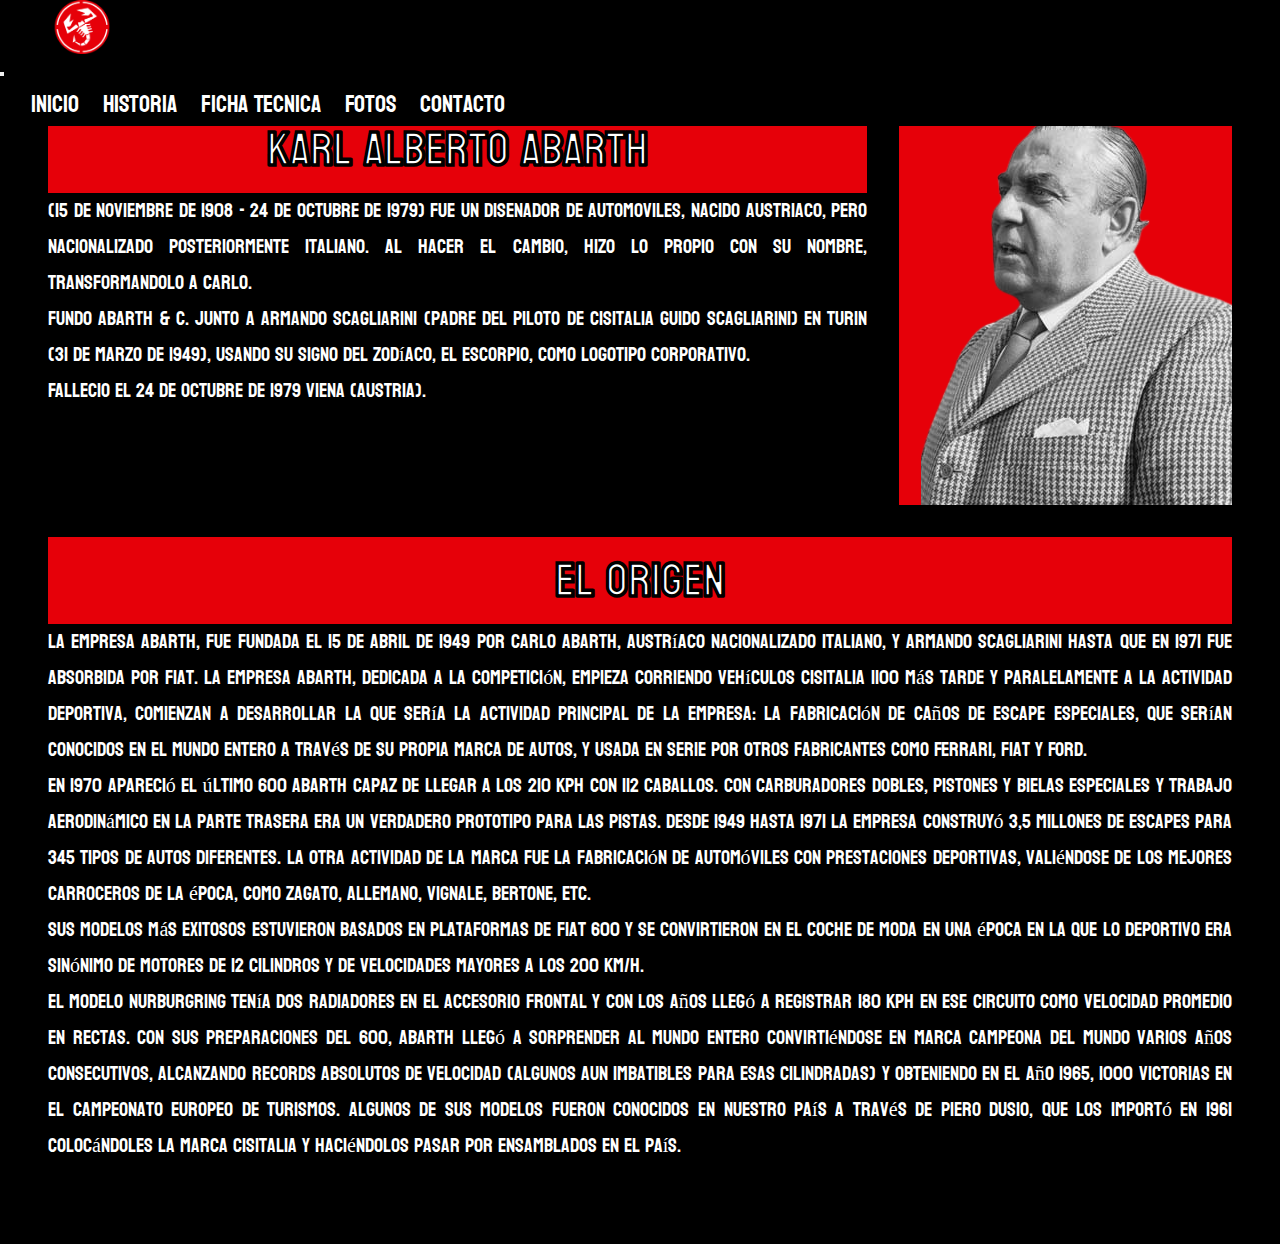
==== 2historia.html @ 368a8aec "segunda entrega proyecto final" ====
<!DOCTYPE html>
<html lang="en">
  <head>
    <meta charset="UTF-8" />
    <meta http-equiv="X-UA-Compatible" content="IE=edge" />
    <meta name="viewport" content="width=device-width, initial-scale=1.0" />
    <link href="https://cdn.jsdelivr.net/npm/bootstrap@5.2.0-beta1/dist/css/bootstrap.min.css" rel="stylesheet" integrity="sha384-0evHe/X+R7YkIZDRvuzKMRqM+OrBnVFBL6DOitfPri4tjfHxaWutUpFmBp4vmVor" crossorigin="anonymous">
  </head>
    <link rel="stylesheet" href="6estilo.css" />
    <title>FIAT 600</title>
    <link rel="preconnect" href="https://fonts.googleapis.com" />
    <link rel="preconnect" href="https://fonts.gstatic.com" crossorigin />
    <link
      href="https://fonts.googleapis.com/css2?family=Koulen&display=swap"
      rel="stylesheet"
    />
    <link
      rel="icon"
      type="image/png"
      sizes="16x16"
      href="images/favicon (1).ico"
    />
    <link
      rel="stylesheet"
      href="https://cdnjs.cloudflare.com/ajax/libs/animate.css/4.1.1/animate.min.css"
    />
  </head>

  <body class="bodyHistoria">
    <header class="container-fluid">
      <nav class="navbar navbar-expand-sm container-fluid bg-black">
        <div class="container-fluid">
          <a class="navbar-brand logoPrincipal" href="#"
          ><img
            src="images/logoAbarth.png"
            width="100px"
            alt="logoFiat"
            class="logoFiat"
        /></a>
          <button class="navbar-toggler bg-white mx-5" type="button" data-bs-toggle="collapse" data-bs-target="#navbarNav" aria-controls="navbarNav" aria-expanded="false" aria-label="Toggle navigation">
            <span class="navbar-toggler-icon bg-white"></span>
          </button>
          <div class="collapse navbar-collapse" id="navbarNav">
            <ul class="navbar-nav links container-fluid ">
              <li class="nav-item"><a href="index.html">Inicio</a></li>
              <li class="nav-item"><a href="2historia.html">Historia</a></li>
              <li class="nav-item"><a href="3fichaTecnica.html">Ficha Tecnica</a></li>
              <li class="nav-item"><a href="4fotos.html">Fotos</a></li>
              <li class="nav-item"><a href="5contacto.html">Contacto</a></li>
            </ul>
          </div>
        </div>
      </nav>
    </header>

    <section class="historia">
      <div class="bioHistoria">
        <h1>Karl Alberto Abarth</h1>
        (15 de noviembre de 1908 - 24 de octubre de 1979) fue un disenador de
        automoviles, nacido austriaco, pero nacionalizado posteriormente
        italiano. Al hacer el cambio, hizo lo propio con su nombre,
        transformandolo a Carlo.
        <br />
        Fundo Abarth & C. junto a Armando Scagliarini (Padre del piloto de
        Cisitalia Guido Scagliarini) en Turin (31 de marzo de 1949), usando su
        signo del zodíaco, el Escorpio, como logotipo corporativo.
        <br />
        Fallecio el 24 de octubre de 1979 Viena (Austria).
      </div>

      <div class="imgHistoria">
        <img src="images/Carlo_Abarth-removebg-preview.png" alt="" />
      </div>

      <div class="textoHistoria">
        <h1>EL ORIGEN</h1>
        La empresa Abarth, fue fundada el 15 de abril de 1949 por Carlo Abarth,
        austríaco nacionalizado italiano, y Armando Scagliarini hasta que en
        1971 fue absorbida por Fiat. La empresa Abarth, dedicada a la
        competición, empieza corriendo vehículos Cisitalia 1100 más tarde y
        paralelamente a la actividad deportiva, comienzan a desarrollar la que
        sería la actividad principal de la empresa: la fabricación de caños de
        escape especiales, que serían conocidos en el mundo entero a través de
        su propia marca de autos, y usada en serie por otros fabricantes como
        Ferrari, Fiat y Ford.
        <br />
        En 1970 apareció el último 600 Abarth capaz de llegar a los 210 Kph con
        112 caballos. Con carburadores dobles, pistones y bielas especiales y
        trabajo aerodinámico en la parte trasera era un verdadero prototipo para
        las pistas. Desde 1949 hasta 1971 la empresa construyó 3,5 millones de
        escapes para 345 tipos de autos diferentes. La otra actividad de la
        marca fue la fabricación de automóviles con prestaciones deportivas,
        valiéndose de los mejores carroceros de la época, como Zagato, Allemano,
        Vignale, Bertone, etc.
        <br />
        Sus modelos más exitosos estuvieron basados en plataformas de Fiat 600 y
        se convirtieron en el coche de moda en una época en la que lo deportivo
        era sinónimo de motores de 12 cilindros y de velocidades mayores a los
        200 km/h.
        <br />
        El modelo Nurburgring tenía dos radiadores en el accesorio frontal y con
        los años llegó a registrar 180 Kph en ese circuito como velocidad
        promedio en rectas. Con sus preparaciones del 600, Abarth llegó a
        sorprender al mundo entero convirtiéndose en marca campeona del mundo
        varios años consecutivos, alcanzando records absolutos de velocidad
        (algunos aun imbatibles para esas cilindradas) y obteniendo en el año
        1965, 1000 victorias en el campeonato europeo de turismos. Algunos de
        sus modelos fueron conocidos en nuestro país a través de Piero Dusio,
        que los importó en 1961 colocándoles la marca Cisitalia y haciéndolos
        pasar por ensamblados en el país.
      </div>
    </section>
    <script src="https://cdn.jsdelivr.net/npm/bootstrap@5.2.0-beta1/dist/js/bootstrap.bundle.min.js" integrity="sha384-pprn3073KE6tl6bjs2QrFaJGz5/SUsLqktiwsUTF55Jfv3qYSDhgCecCxMW52nD2" crossorigin="anonymous"></script>
  </body>
</html>
---- 6estilo.css ----
* {
  margin: 0;
  padding: 0;
  box-sizing: content-box;
}

/* ----------------------------HEADER------------------------------------------------- */

header {
  position: fixed;
  top: 0;
  width: 100%;
  display: flex;
  justify-content: space-between;
  align-items: center;
  padding: 0;
  background-color: black;
  z-index: 999;
}

.logoPrincipal {
  display: flex;
  align-content: center;
  margin-left: 2rem;
}

.links {
  display: flex;
  align-content: center;
  justify-content: space-between;
  margin-right: 1rem;
}

.links li {
  padding-right: 1.5rem;
  display: inline-block;
  text-align: center;
  font-size: 1.5rem;
}

.links li a {
  color: white;
  text-decoration: none;
}

.links li a:hover {
  color: #e60009;
  text-decoration: overline #e60009;
}

ul.navbar-nav.links.container-fluid {
  width: 35rem;
  display: flex;
  flex-direction: row;
  flex-wrap: nowrap;
  justify-content: center;
  align-content: center;
}

/* ----------------------------------------------------------------------------- */

body {
  font-family: "Koulen", cursive;
  color: white;
}

/* -----------------------------INDEX------------------------------------------------ */

.bodyPrincipal {
  background: #e60009;
  margin-top: 5vh;
  font-family: "Koulen", cursive;
}

.imagenPrincipal {
  text-align: center;
}

.imgAbarth {
  width: 80%;
  height: auto;
}

/* ----------------------------CONTACTO------------------------------------------------- */

.bodyContacto {
  background-image: url("images/carlo-abarth.jpg");
  background-size: cover;
  background-repeat: no-repeat;
  font-family: "Koulen", cursive;
}

.bodyFormulario {
  display: grid;
  grid-template-areas: "formulario formulario formulario";
  grid-template-columns: auto auto 30%;
  overflow-x: hidden;
}

.formulario {
  position: relative;
  height: 100vh;
  grid-area: 3/3;
  color: #ffffff;
  background-color: #e60009;
  border: none;
  text-align: center;
}

.formulario form {
  position: absolute;
  top: 50%;
  left: 50%;
  transform: translate(-50%, -50%);
}

.botones :hover {
  opacity: 0.5;
}

/* ----------------------------FICHA-TECNICA------------------------------------------------- */

.bodyfichaTecnica {
  font-family: "Koulen", cursive;
  background: #e60009;
  margin-bottom: 3rem;
}

.fichaTecnica {
  width: 90%;
  margin: 5% auto;
  display: grid;
  grid-template-areas:
    "tabla video1"
    "tabla video2"
    "tabla video3";
  grid-template-columns: 50% 50%;
  grid-template-rows: (3, auto);
  gap: 2.5%;
}

.tabla {
  grid-area: tabla;
  text-align: center;
  background-color: black;
  border: solid white;
  font-size: 1.25rem;
	
}

.video1 {
  grid-area: video1;
}

.video2 {
  grid-area: video2;
}

.video3 {
  grid-area: video3;
}

th{
  font-size: larger;
  text-align: center;
  
}

/* ---------------------------FOTOS-------------------------------------------------- */

.bodyFotos {
  background: rgb(0, 0, 0);
  font-family: "Koulen", cursive;
  margin-top: 5vh;
  overflow-x: hidden;
}

.fotos img {
  opacity: 0.25;
}

.fotos img:hover {
  opacity: 1;
  border: #e60009 solid 2.5px;
}

/* ------------------------------HISTORIA----------------------------------------------- */

.bodyHistoria {
  margin-top: 10vh;
  background: #000000;
  background-size: cover;
  font-family: "Koulen", cursive;
}

.historia {
  width: 95%;
  margin: 5% auto;
  display: grid;
  grid-template-areas:
    "bioHistoria imgHistoria"
    "textoHistoria textoHistoria ";
  grid-template-columns: 70% auto;
  grid-template-rows: (2, auto);
}

.textoHistoria {
  margin: 1rem;
  grid-area: textoHistoria;
  text-align: justify;
  font-size: 1.25rem;
  color: rgb(255, 255, 255);
}

.textoHistoria h1 {
  background: #e60009;
  text-align: center;
  -webkit-text-stroke: 2px #000000;
  font-size: 3rem;
}

.imgHistoria {
  background: #e60009;
  display: flex;
  align-content: center;
  justify-content: right;
  margin: 1rem;
  grid-area: imgHistoria;
}

.bioHistoria {
  grid-area: bioHistoria;
  margin: 1rem;
  text-align: justify;
  font-size: 1.25rem;
  color: rgb(255, 255, 255);
}

.bioHistoria h1 {
  text-align: center;
  background: #e60009;
  -webkit-text-stroke: 2px #000000;
  font-size: 3rem;
}

/* ---------------------------FOOTER-------------------------------------------------- */

footer {
  padding: 0.25rem;
  display: flex;
  flex-direction: row;
  flex-wrap: wrap;
  justify-content: center;
  align-content: center;
  background-color: black;
  position: relative;
  z-index: 999;
}

footer img:hover {
  opacity: 0.5;
}

/* ---------------------------RESPOSIVE DESIGN-------------------------------------------------- */
/* ---------------------------RESPOSIVE DESIGN-------------------------------------------------- */
/* ---------------------------RESPOSIVE DESIGN-------------------------------------------------- */

@media only screen and (max-width: 600px) {
  /* ----------------------------HEADER------------------------------------------------- */

  header {
    max-width: 100vw;
  }

  .logoPrincipal {
    display: flex;
    align-content: center;
    margin-left: 1rem;
  }

  .links {
    display: flex;
    align-content: center;
    justify-content: space-between;
    margin-right: 1rem;
  }

  .links li {
    padding-right: 1.5rem;
    display: inline-block;
    text-align: center;
    font-size: 1.5rem;
  }

  .links li a {
    color: white;
    text-decoration: none;
  }

  .links li a:hover {
    color: #e60009;
    text-decoration: overline #e60009;
  }

  ul.navbar-nav.links.container-fluid {
    width: 100%;
    display: flex;
    flex-direction: column;
  }

  /* -----------------------------INDEX------------------------------------------------ */

  .bodyPrincipal {
    background: #e60009;
    font-family: "Koulen", cursive;
  }

  .imagenPrincipal {
    min-height: 100vh;
  }

  .imagenPrincipal img {
    position: relative;
    top: 30vh;
    width: 70vh;
    margin: 2vw -26vw;
  }

  /* -------------------------------HISTORIA---------------------------------------------- */

  .bodyHistoria {
    position: relative;
    top: 5vh;
    background: #000000;
    background-size: cover;
    font-family: "Koulen", cursive;
  }

  .historia {
    width: 95%;
    margin: 5% auto;
    display: grid;
    grid-template-areas:
      "bioHistoria"
      "imgHistoria"
      "textoHistoria";
    grid-template-columns: auto;
    grid-template-rows: (3, auto);
  }

  .textoHistoria {
    margin: 1rem;
    grid-area: textoHistoria;
    text-align: justify;
    font-size: 1rem;
    color: rgb(255, 255, 255);
  }

  .textoHistoria h1 {
    background: #e60009;
    text-align: center;
    -webkit-text-stroke: 2px #000000;
    font-size: 2rem;
  }

  .imgHistoria {
    background: #e60009;
    display: flex;
    align-content: center;
    justify-content: right;
    margin: 1rem;
    grid-area: imgHistoria;
  }

  .bioHistoria {
    grid-area: bioHistoria;
    margin: 1rem;
    text-align: justify;
    font-size: 1rem;
    color: rgb(255, 255, 255);
  }

  .bioHistoria h1 {
    text-align: center;
    background: #e60009;
    -webkit-text-stroke: 2px #000000;
    font-size: 2rem;
  }

  /* ----------------------------FICHA-TECNICA------------------------------------------------- */

  .bodyfichaTecnica {
    position: relative;
    top: 5vh;
    font-family: "Koulen", cursive;
    background: #e60009;
    margin-top: 3rem;
  }

  .fichaTecnica {
    width: 90%;
    margin: 5% auto;
    display: grid;
    grid-template-areas:
      "tabla"
      " video1"
      " video2"
      " video3";
    grid-template-columns: auto;
    grid-template-rows: auto;
    gap: 5%;
  }

  .tabla {
    width: 100%;
    grid-area: tabla;
    text-align: center;
    background-color: black;
    border: none;
    font-size: 1rem;
    border: solid white;
  }

  .video1 {
    width: 100%;
    grid-area: video1;
  }

  .video2 {
    width: 100%;
    grid-area: video2;
  }

  .video3 {
    width: 100%;
    grid-area: video3;
  }

  /* ---------------------------FOTOS-------------------------------------------------- */

  .bodyFotos {
    position: relative;
    background: rgb(0, 0, 0);
    font-family: "Koulen", cursive;
    overflow-x: hidden;
    margin-top: 6vh;
  }

  .fotos img {
    display: flex;

    max-width: 500px;
    max-height: auto;
    opacity: 0.25;
  }

  .fotos img:hover {
    opacity: 1;
    border: #e60009 solid 0.1rem;
  }

  .col {
    padding: auto;
    width: 100%;
    display: flex;
    justify-content: center;
  }

  /* ----------------------------CONTACTO------------------------------------------------- */

  .bodyContacto {
    position: relative;
    top: 10vh;
    background-image: url("images/carlo-abarth.jpg");
    background-size: cover;
    font-family: "Koulen", cursive;
  }

  .bodyFormulario {
    display: grid;
    grid-template-areas: "formulario formulario formulario";
    grid-template-columns: 50% auto auto;
    overflow-x: hidden;
    align-content: center;
  }

  .formulario {
    position: relative;
    grid-area: 1;
    color: #ffffff;
    background-color: #e60009;
    border: none;
    text-align: center;
  }

  .formulario form {
    position: absolute;
    top: 50%;
    left: 50%;
    transform: translate(-50%, -50%);
  }

  .botones :hover {
    opacity: 0.5;
  }
}
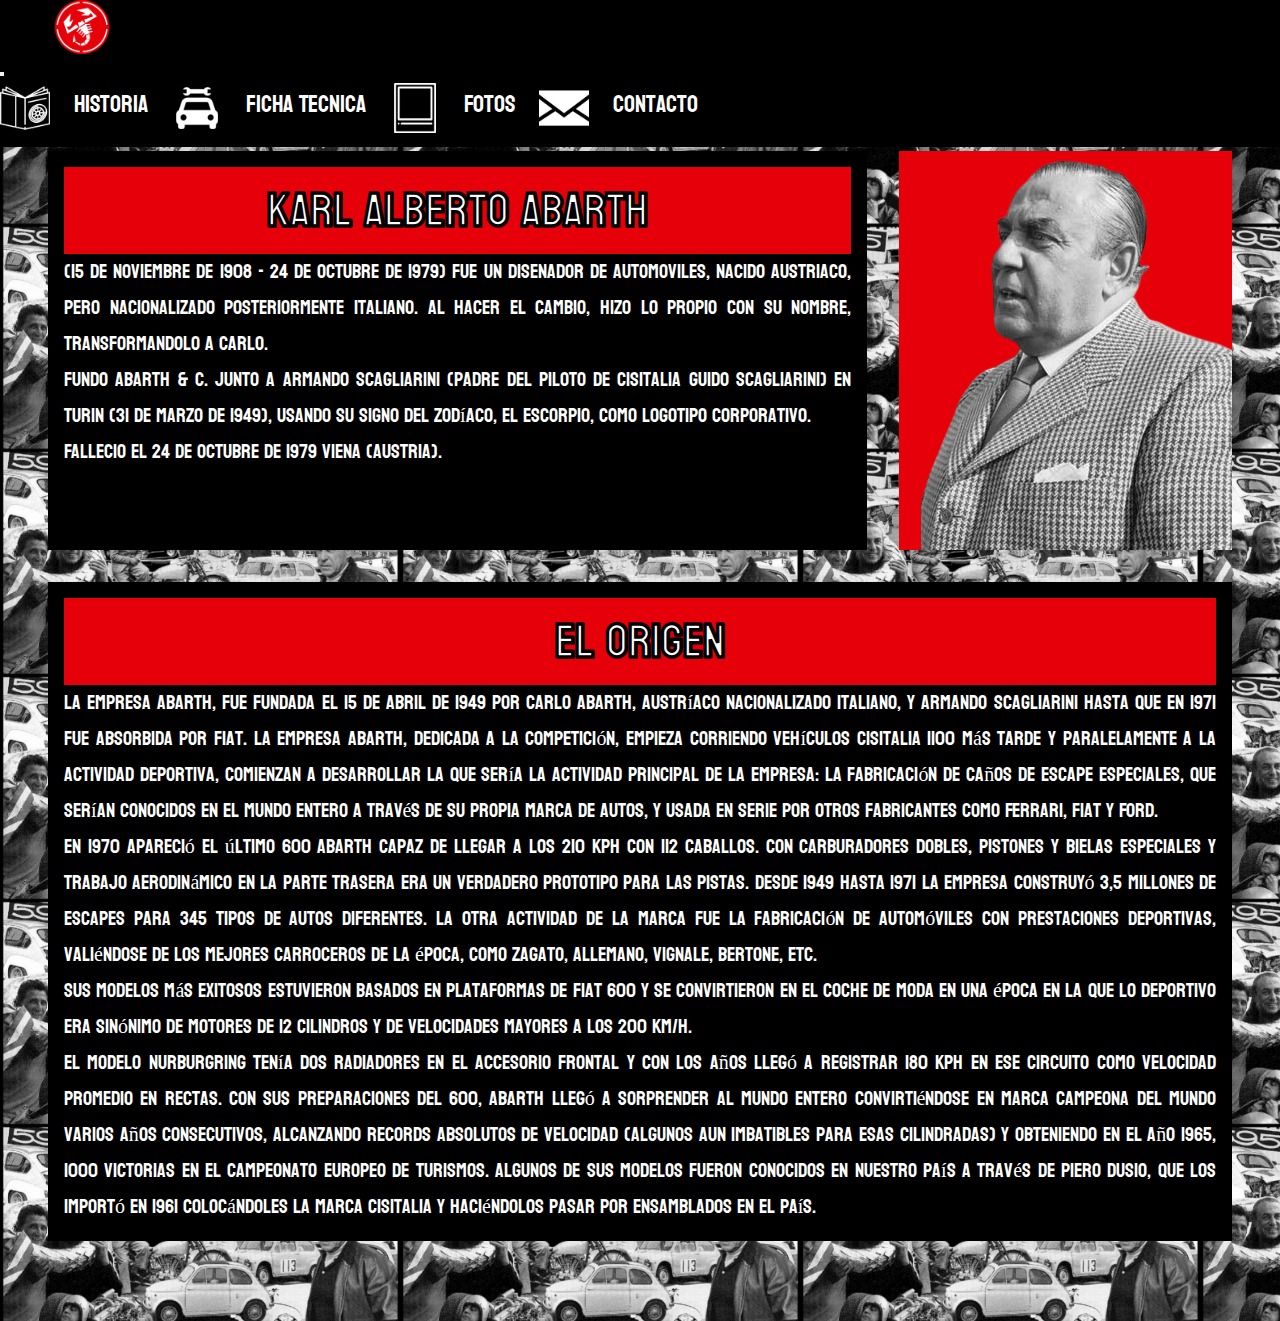
==== commit 8d892966: "segunda entrega proyecto final" ====
--- a/2historia.html
+++ b/2historia.html
@@ -30,7 +30,7 @@
     <header class="container-fluid">
       <nav class="navbar navbar-expand-sm container-fluid bg-black">
         <div class="container-fluid">
-          <a class="navbar-brand logoPrincipal" href="#"
+          <a class="navbar-brand logoPrincipal" href="index.html"
           ><img
             src="images/logoAbarth.png"
             width="100px"
@@ -42,10 +42,13 @@
           </button>
           <div class="collapse navbar-collapse" id="navbarNav">
             <ul class="navbar-nav links container-fluid ">
-              <li class="nav-item"><a href="index.html">Inicio</a></li>
+              <li><img src="images/automotive-magazine.png" width="50px" alt=""></li>
               <li class="nav-item"><a href="2historia.html">Historia</a></li>
-              <li class="nav-item"><a href="3fichaTecnica.html">Ficha Tecnica</a></li>
+              <li><img src="images/car-mechanic.png" width="50px" alt=""></li>
+              <li class="nav-item"><a href="3fichaTecnica.html">  Ficha Tecnica</a></li>
+              <li><img src="images/photo.png" width="50px" alt=""></li>
               <li class="nav-item"><a href="4fotos.html">Fotos</a></li>
+              <li><img src="images/mail.png" width="50px" alt=""></li>
               <li class="nav-item"><a href="5contacto.html">Contacto</a></li>
             </ul>
           </div>
--- a/6estilo.css
+++ b/6estilo.css
@@ -49,10 +49,10 @@
 }
 
 ul.navbar-nav.links.container-fluid {
-  width: 35rem;
+  width: auto;
   display: flex;
   flex-direction: row;
-  flex-wrap: nowrap;
+  flex-wrap: wrap;
   justify-content: center;
   align-content: center;
 }
@@ -67,7 +67,8 @@
 /* -----------------------------INDEX------------------------------------------------ */
 
 .bodyPrincipal {
-  background: #e60009;
+  background-image: url("images/15172169099255.jpg");
+  background-size: 25rem;
   margin-top: 5vh;
   font-family: "Koulen", cursive;
 }
@@ -143,9 +144,8 @@
   grid-area: tabla;
   text-align: center;
   background-color: black;
+  font-size: 1.25rem;
   border: solid white;
-  font-size: 1.25rem;
-	
 }
 
 .video1 {
@@ -160,10 +160,11 @@
   grid-area: video3;
 }
 
-th{
-  font-size: larger;
-  text-align: center;
-  
+th {
+  font-size: 2rem;
+  color: #ffffff;
+  text-align: center;
+  -webkit-text-stroke: 0.01px #000000
 }
 
 /* ---------------------------FOTOS-------------------------------------------------- */
@@ -175,22 +176,15 @@
   overflow-x: hidden;
 }
 
-.fotos img {
-  opacity: 0.25;
-}
-
-.fotos img:hover {
-  opacity: 1;
-  border: #e60009 solid 2.5px;
-}
-
 /* ------------------------------HISTORIA----------------------------------------------- */
 
 .bodyHistoria {
-  margin-top: 10vh;
+  margin-top: 15vh;
   background: #000000;
   background-size: cover;
   font-family: "Koulen", cursive;
+  background-image: url("images/15172169099255.jpg");
+  background-size: 25rem;
 }
 
 .historia {
@@ -205,11 +199,13 @@
 }
 
 .textoHistoria {
+  padding: 1rem;
   margin: 1rem;
   grid-area: textoHistoria;
   text-align: justify;
   font-size: 1.25rem;
   color: rgb(255, 255, 255);
+  background-color: #000000;
 }
 
 .textoHistoria h1 {
@@ -229,11 +225,13 @@
 }
 
 .bioHistoria {
+  padding: 1rem;
   grid-area: bioHistoria;
   margin: 1rem;
   text-align: justify;
   font-size: 1.25rem;
   color: rgb(255, 255, 255);
+  background-color: #000000;
 }
 
 .bioHistoria h1 {
@@ -299,7 +297,7 @@
 
   .links li a:hover {
     color: #e60009;
-    text-decoration: overline #e60009;
+    text-decoration:  #e60009;
   }
 
   ul.navbar-nav.links.container-fluid {
@@ -311,8 +309,10 @@
   /* -----------------------------INDEX------------------------------------------------ */
 
   .bodyPrincipal {
-    background: #e60009;
+    background-image: url("images/15172169099255.jpg");
+  background-size: 25rem;
     font-family: "Koulen", cursive;
+    overflow-x: hidden;
   }
 
   .imagenPrincipal {
@@ -321,19 +321,21 @@
 
   .imagenPrincipal img {
     position: relative;
-    top: 30vh;
-    width: 70vh;
+    top: 20vh;
+    width: 100vh;
     margin: 2vw -26vw;
+    
   }
 
   /* -------------------------------HISTORIA---------------------------------------------- */
 
   .bodyHistoria {
-    position: relative;
-    top: 5vh;
+    margin-top: 15vh;
     background: #000000;
     background-size: cover;
     font-family: "Koulen", cursive;
+    background-image: url("images/15172169099255.jpg");
+    background-size: 25rem;
   }
 
   .historia {
@@ -446,26 +448,6 @@
     margin-top: 6vh;
   }
 
-  .fotos img {
-    display: flex;
-
-    max-width: 500px;
-    max-height: auto;
-    opacity: 0.25;
-  }
-
-  .fotos img:hover {
-    opacity: 1;
-    border: #e60009 solid 0.1rem;
-  }
-
-  .col {
-    padding: auto;
-    width: 100%;
-    display: flex;
-    justify-content: center;
-  }
-
   /* ----------------------------CONTACTO------------------------------------------------- */
 
   .bodyContacto {
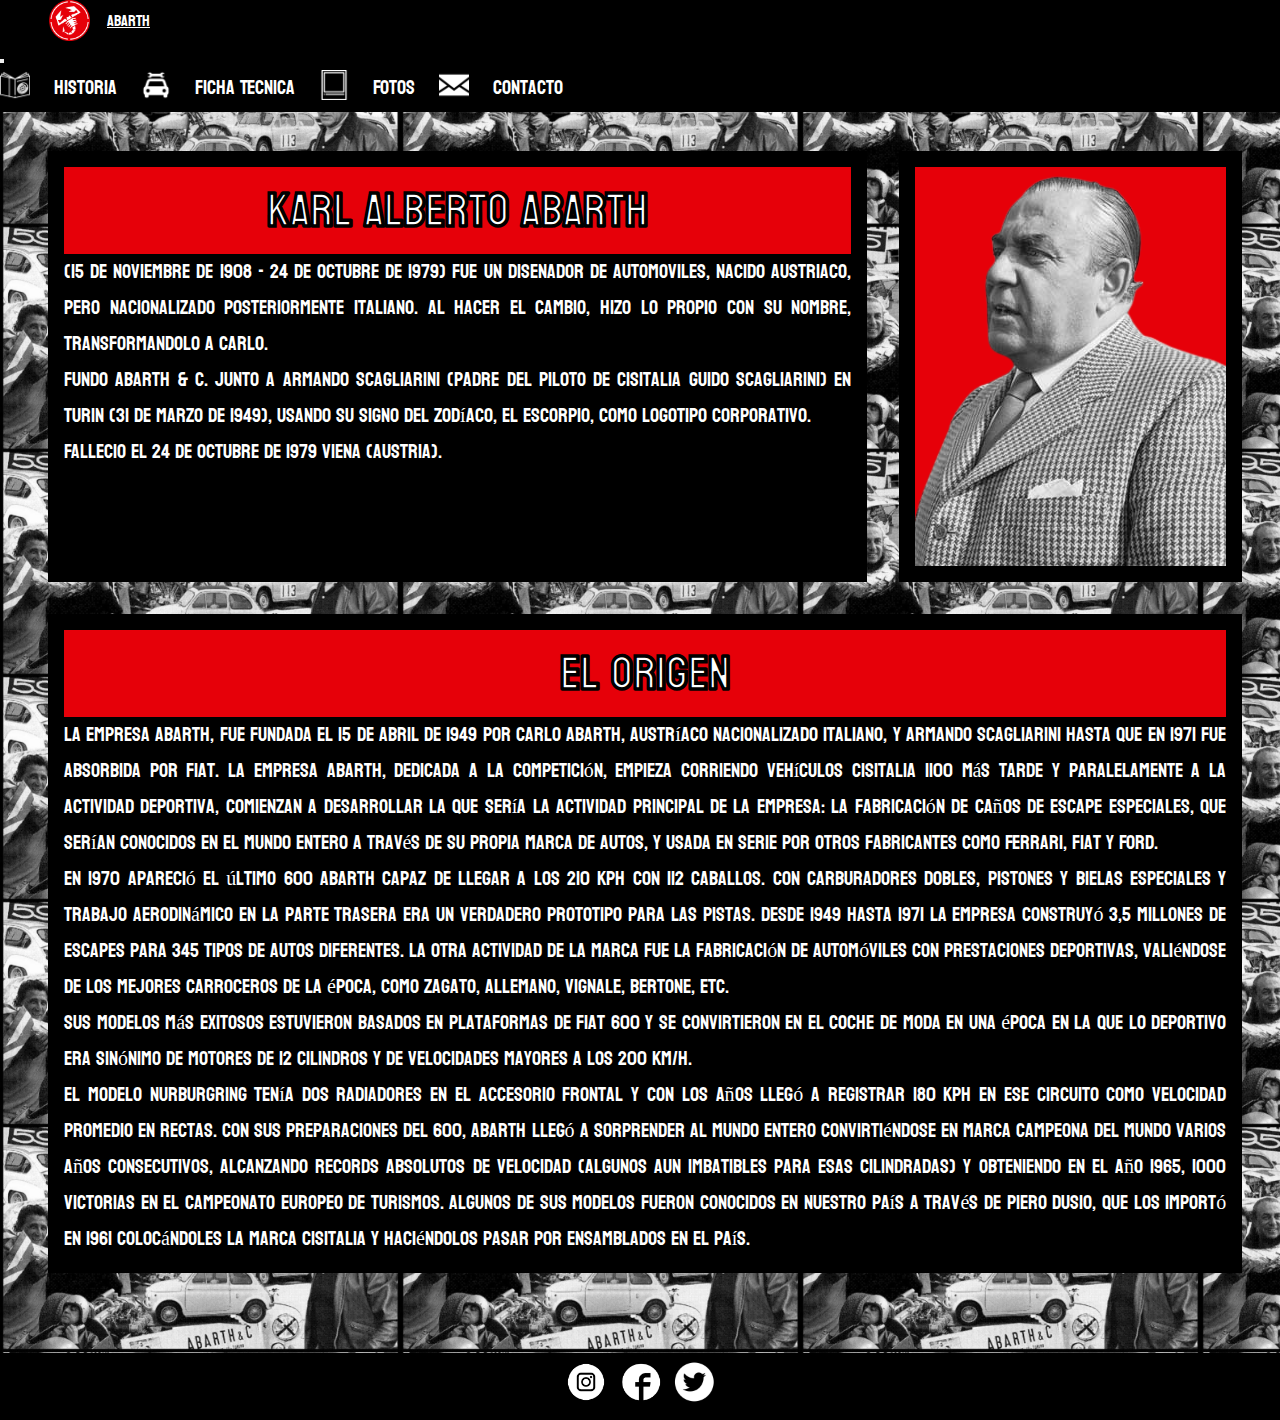
==== commit 421a49d1: "modificacion 12/6" ====
--- a/2historia.html
+++ b/2historia.html
@@ -33,22 +33,22 @@
           <a class="navbar-brand logoPrincipal" href="index.html"
           ><img
             src="images/logoAbarth.png"
-            width="100px"
+            width="75px"
             alt="logoFiat"
             class="logoFiat"
-        /></a>
+        />Abarth</a>
           <button class="navbar-toggler bg-white mx-5" type="button" data-bs-toggle="collapse" data-bs-target="#navbarNav" aria-controls="navbarNav" aria-expanded="false" aria-label="Toggle navigation">
             <span class="navbar-toggler-icon bg-white"></span>
           </button>
           <div class="collapse navbar-collapse" id="navbarNav">
             <ul class="navbar-nav links container-fluid ">
-              <li><img src="images/automotive-magazine.png" width="50px" alt=""></li>
+              <li><img src="images/automotive-magazine.png" width="30px" alt=""></li>
               <li class="nav-item"><a href="2historia.html">Historia</a></li>
-              <li><img src="images/car-mechanic.png" width="50px" alt=""></li>
+              <li><img src="images/car-mechanic.png" width="30px" alt=""></li>
               <li class="nav-item"><a href="3fichaTecnica.html">  Ficha Tecnica</a></li>
-              <li><img src="images/photo.png" width="50px" alt=""></li>
+              <li><img src="images/photo.png" width="30px" alt=""></li>
               <li class="nav-item"><a href="4fotos.html">Fotos</a></li>
-              <li><img src="images/mail.png" width="50px" alt=""></li>
+              <li><img src="images/mail.png" width="30px" alt=""></li>
               <li class="nav-item"><a href="5contacto.html">Contacto</a></li>
             </ul>
           </div>
@@ -113,6 +113,21 @@
         pasar por ensamblados en el país.
       </div>
     </section>
+    <footer>
+      <div class="logos">
+        <a href="#"
+          ><img src="images/instagram.jpg" width="50px" height="50px" alt=""/></a>
+        <a href="#"
+          ><img src="images/facebook.gif" width="50px" height="50px" alt=""/></a>
+        <a href="#"
+          ><img
+            src="images/logo-twitter-blanco.png"
+            width="50px"
+            height="50px"
+            alt=""
+        /></a>
+      </div>
+    </footer>
     <script src="https://cdn.jsdelivr.net/npm/bootstrap@5.2.0-beta1/dist/js/bootstrap.bundle.min.js" integrity="sha384-pprn3073KE6tl6bjs2QrFaJGz5/SUsLqktiwsUTF55Jfv3qYSDhgCecCxMW52nD2" crossorigin="anonymous"></script>
   </body>
 </html>
--- a/6estilo.css
+++ b/6estilo.css
@@ -35,10 +35,11 @@
   padding-right: 1.5rem;
   display: inline-block;
   text-align: center;
-  font-size: 1.5rem;
+  font-size: 1.25rem;
 }
 
 .links li a {
+  
   color: white;
   text-decoration: none;
 }
@@ -57,6 +58,17 @@
   align-content: center;
 }
 
+.navbar-brand{
+  color: #ffffff;
+  align-items: center;
+}
+
+.navbar-brand:hover{
+  color: #e60009;
+  text-decoration: overline #e60009;
+  
+}
+
 /* ----------------------------------------------------------------------------- */
 
 body {
@@ -69,8 +81,10 @@
 .bodyPrincipal {
   background-image: url("images/15172169099255.jpg");
   background-size: 25rem;
+  background-repeat: repeat;
   margin-top: 5vh;
   font-family: "Koulen", cursive;
+  
 }
 
 .imagenPrincipal {
@@ -106,6 +120,7 @@
   background-color: #e60009;
   border: none;
   text-align: center;
+  
 }
 
 .formulario form {
@@ -124,7 +139,9 @@
 .bodyfichaTecnica {
   font-family: "Koulen", cursive;
   background: #e60009;
-  margin-bottom: 3rem;
+  background-image: url("images/15172169099255.jpg");
+  background-size: 25rem;
+  background-repeat: repeat;
 }
 
 .fichaTecnica {
@@ -134,9 +151,9 @@
   grid-template-areas:
     "tabla video1"
     "tabla video2"
-    "tabla video3";
+    ;
   grid-template-columns: 50% 50%;
-  grid-template-rows: (3, auto);
+  grid-template-rows: (2, auto);
   gap: 2.5%;
 }
 
@@ -145,7 +162,7 @@
   text-align: center;
   background-color: black;
   font-size: 1.25rem;
-  border: solid white;
+  border: solid #e60009;
 }
 
 .video1 {
@@ -154,10 +171,6 @@
 
 .video2 {
   grid-area: video2;
-}
-
-.video3 {
-  grid-area: video3;
 }
 
 th {
@@ -170,11 +183,16 @@
 /* ---------------------------FOTOS-------------------------------------------------- */
 
 .bodyFotos {
-  background: rgb(0, 0, 0);
+  background: #e60009;
   font-family: "Koulen", cursive;
   margin-top: 5vh;
   overflow-x: hidden;
-}
+  background-image: url("images/15172169099255.jpg");
+  background-size: 25rem;
+  background-repeat: repeat;
+}
+
+
 
 /* ------------------------------HISTORIA----------------------------------------------- */
 
@@ -218,10 +236,11 @@
 .imgHistoria {
   background: #e60009;
   display: flex;
-  align-content: center;
-  justify-content: right;
+  align-content:center;
+  justify-content:end;
   margin: 1rem;
   grid-area: imgHistoria;
+  border: solid 1rem black;
 }
 
 .bioHistoria {
@@ -392,11 +411,12 @@
   /* ----------------------------FICHA-TECNICA------------------------------------------------- */
 
   .bodyfichaTecnica {
-    position: relative;
-    top: 5vh;
     font-family: "Koulen", cursive;
     background: #e60009;
-    margin-top: 3rem;
+    margin-top: 2rem;
+    background-image: url("images/15172169099255.jpg");
+    background-size: 25rem;
+    background-repeat: repeat;
   }
 
   .fichaTecnica {
@@ -407,10 +427,10 @@
       "tabla"
       " video1"
       " video2"
-      " video3";
+      ;
     grid-template-columns: auto;
     grid-template-rows: auto;
-    gap: 5%;
+    gap: 2%;
   }
 
   .tabla {
@@ -420,7 +440,7 @@
     background-color: black;
     border: none;
     font-size: 1rem;
-    border: solid white;
+    border: solid #e60009;
   }
 
   .video1 {
@@ -433,29 +453,27 @@
     grid-area: video2;
   }
 
-  .video3 {
-    width: 100%;
-    grid-area: video3;
-  }
 
   /* ---------------------------FOTOS-------------------------------------------------- */
 
   .bodyFotos {
-    position: relative;
-    background: rgb(0, 0, 0);
+    
+    background: #e60009;
     font-family: "Koulen", cursive;
     overflow-x: hidden;
-    margin-top: 6vh;
+    background-image: url("images/15172169099255.jpg");
+    background-size: 25rem;
+    background-repeat: repeat;
+    
   }
 
   /* ----------------------------CONTACTO------------------------------------------------- */
 
   .bodyContacto {
-    position: relative;
-    top: 10vh;
     background-image: url("images/carlo-abarth.jpg");
     background-size: cover;
     font-family: "Koulen", cursive;
+    
   }
 
   .bodyFormulario {
@@ -468,11 +486,13 @@
 
   .formulario {
     position: relative;
+    margin-top: 5vh;
     grid-area: 1;
     color: #ffffff;
     background-color: #e60009;
     border: none;
     text-align: center;
+    
   }
 
   .formulario form {
@@ -485,4 +505,22 @@
   .botones :hover {
     opacity: 0.5;
   }
-}
+
+/* ----------------------------FOOTER------------------------------------------------- */
+
+  footer {
+    padding: 0.25rem;
+    display: flex;
+    flex-direction: row;
+    flex-wrap: wrap;
+    justify-content: center;
+    align-content: center;
+    background-color: black;
+    position: relative;
+    z-index: 999;
+  }
+  
+  footer img:hover {
+    opacity: 0.5;
+  }
+}
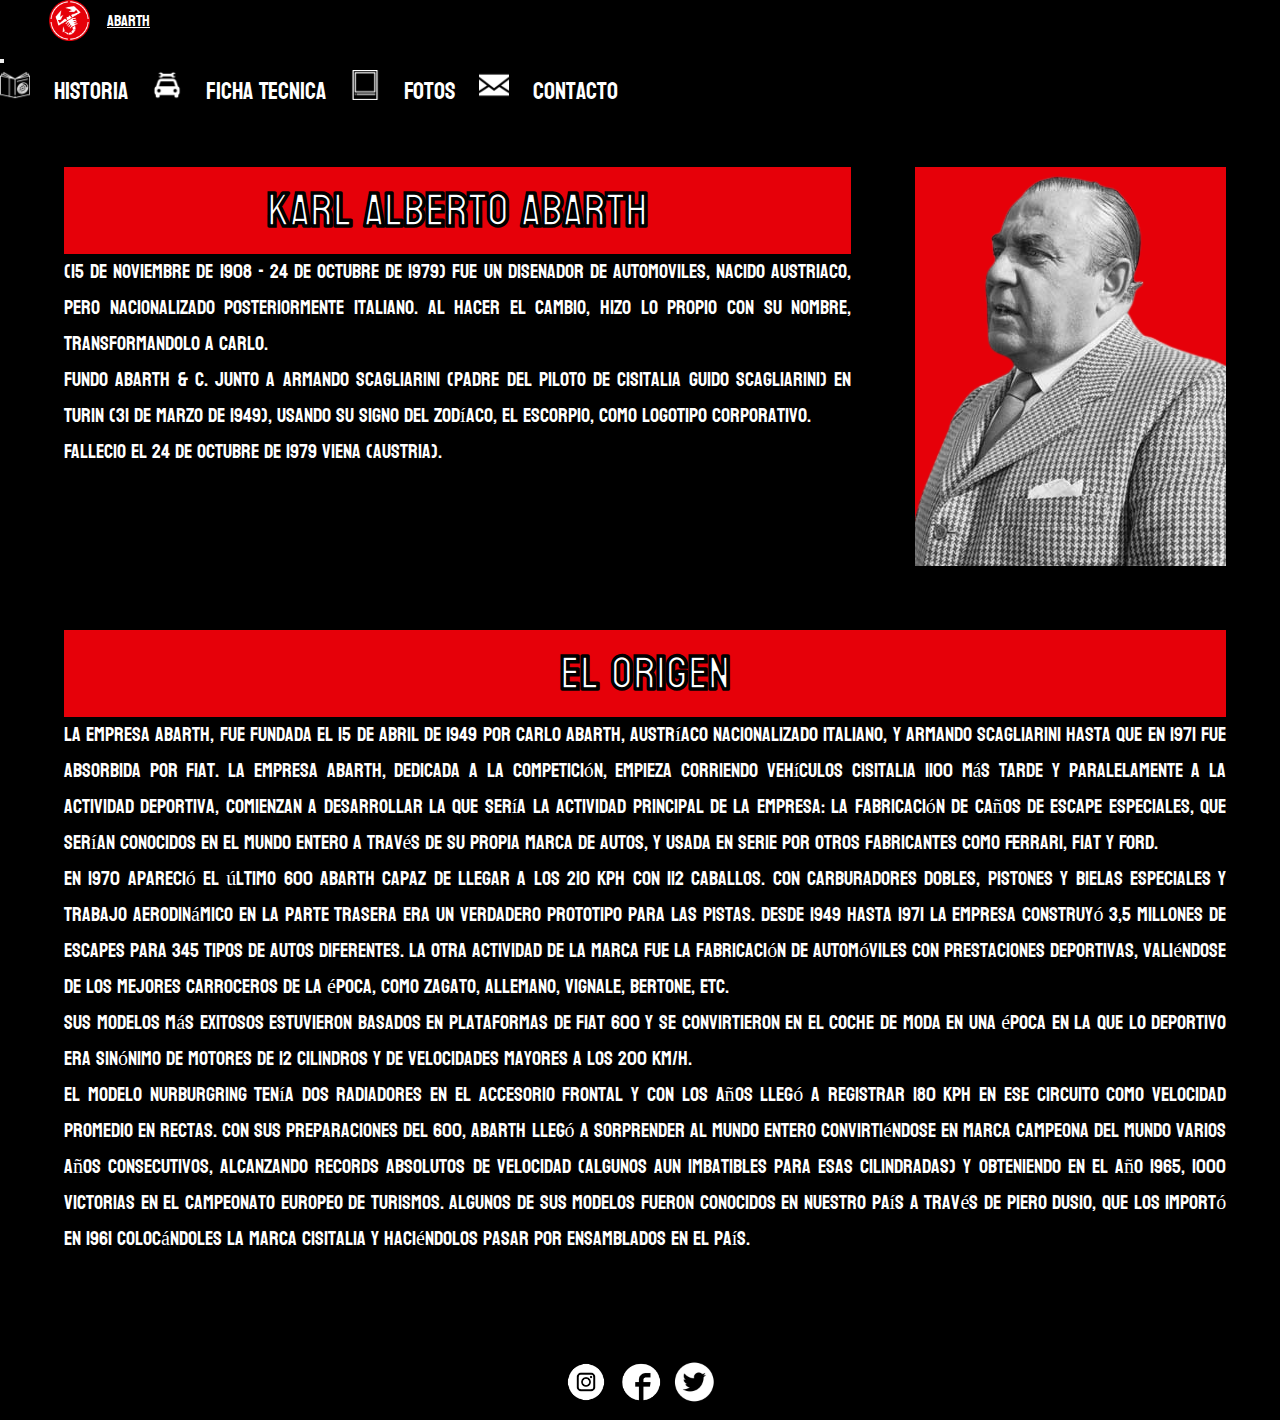
==== commit 490d850c: "modificacion 16/6" ====
--- a/2historia.html
+++ b/2historia.html
@@ -6,7 +6,7 @@
     <meta name="viewport" content="width=device-width, initial-scale=1.0" />
     <link href="https://cdn.jsdelivr.net/npm/bootstrap@5.2.0-beta1/dist/css/bootstrap.min.css" rel="stylesheet" integrity="sha384-0evHe/X+R7YkIZDRvuzKMRqM+OrBnVFBL6DOitfPri4tjfHxaWutUpFmBp4vmVor" crossorigin="anonymous">
   </head>
-    <link rel="stylesheet" href="6estilo.css" />
+    <link rel="stylesheet" href="css/estilo.css" />
     <title>FIAT 600</title>
     <link rel="preconnect" href="https://fonts.googleapis.com" />
     <link rel="preconnect" href="https://fonts.gstatic.com" crossorigin />
--- a/css/estilo.css
+++ b/css/estilo.css
@@ -0,0 +1,200 @@
+* {
+  margin: 0;
+  padding: 0;
+  box-sizing: content-box; }
+
+/* ----------------------------HEADER------------------------------------------------- */
+header {
+  position: fixed;
+  top: 0;
+  width: 100%;
+  display: flex;
+  justify-content: space-between;
+  align-items: center;
+  padding: 0;
+  background-color: black;
+  z-index: 999; }
+  header .logoPrincipal {
+    display: flex;
+    align-content: center;
+    margin-left: 2rem; }
+  header .links {
+    display: flex;
+    align-content: center;
+    justify-content: space-between;
+    margin-right: 1rem; }
+    header .links li {
+      padding-right: 1.5rem;
+      display: inline-block;
+      text-align: center;
+      font-size: 1.5rem; }
+      header .links li a {
+        color: white;
+        text-decoration: none; }
+        header .links li a:hover {
+          color: #e60009;
+          text-decoration: overline #e60009; }
+
+ul.navbar-nav.links.container-fluid {
+  width: auto;
+  display: flex;
+  flex-direction: row;
+  flex-wrap: wrap;
+  justify-content: center;
+  align-content: center; }
+
+.navbar-brand {
+  color: #ffffff;
+  align-items: center; }
+
+.navbar-brand:hover {
+  color: #e60009;
+  text-decoration: overline #e60009; }
+
+/* --------------------------------BODY--------------------------------------------- */
+body {
+  font-family: "Koulen", cursive;
+  color: white; }
+
+.bodyPrincipal {
+  background-image: url("/images/15172169099255.jpg");
+  background-size: 25rem;
+  background-repeat: repeat;
+  margin-top: 5vh;
+  font-family: "Koulen", cursive; }
+  .bodyPrincipal .imagenPrincipal {
+    text-align: center;
+    min-height: 100vh; }
+    .bodyPrincipal .imagenPrincipal .imgAbarth {
+      width: 90%;
+      height: auto; }
+
+.bodyHistoria {
+  margin-top: 15vh;
+  background: #000000;
+  background-size: cover;
+  font-family: "Koulen", cursive;
+  background-image: url("images/15172169099255.jpg");
+  background-size: 25rem; }
+  .bodyHistoria .historia {
+    width: 95%;
+    margin: 5% auto;
+    display: grid;
+    grid-template-areas: "bioHistoria imgHistoria"+ "textoHistoria textoHistoria ";
+    grid-template-columns: 70% auto;
+    grid-template-rows: 2, auto; }
+    .bodyHistoria .historia .textoHistoria {
+      padding: 1rem;
+      margin: 1rem;
+      grid-area: textoHistoria;
+      text-align: justify;
+      font-size: 1.25rem;
+      color: white;
+      background-color: #000000; }
+      .bodyHistoria .historia .textoHistoria h1 {
+        background: #e60009;
+        text-align: center;
+        -webkit-text-stroke: 2px #000000;
+        font-size: 3rem; }
+  .bodyHistoria .imgHistoria {
+    background: #e60009;
+    display: flex;
+    align-content: center;
+    justify-content: end;
+    margin: 1rem;
+    grid-area: imgHistoria;
+    border: solid 1rem black; }
+  .bodyHistoria .bioHistoria {
+    padding: 1rem;
+    grid-area: bioHistoria;
+    margin: 1rem;
+    text-align: justify;
+    font-size: 1.25rem;
+    color: white;
+    background-color: #000000; }
+    .bodyHistoria .bioHistoria h1 {
+      text-align: center;
+      background: #e60009;
+      -webkit-text-stroke: 2px #000000;
+      font-size: 3rem; }
+
+.bodyfichaTecnica {
+  font-family: "Koulen", cursive;
+  background: #e60009;
+  background-image: url("images/15172169099255.jpg");
+  background-size: 25rem;
+  background-repeat: repeat; }
+  .bodyfichaTecnica .fichaTecnica {
+    width: 90%;
+    margin: 5% auto;
+    display: grid;
+    grid-template-areas: "tabla video1"+ "tabla video2";
+    grid-template-columns: 50% 50%;
+    grid-template-rows: 2, auto;
+    gap: 2.5%; }
+    .bodyfichaTecnica .fichaTecnica .tabla {
+      grid-area: tabla;
+      text-align: center;
+      background-color: black;
+      font-size: 1.25rem;
+      border: solid #e60009; }
+      .bodyfichaTecnica .fichaTecnica .tabla .video1 {
+        grid-area: video1; }
+      .bodyfichaTecnica .fichaTecnica .tabla .video2 {
+        grid-area: video2; }
+      .bodyfichaTecnica .fichaTecnica .tabla th {
+        font-size: 2rem;
+        color: #ffffff;
+        text-align: center;
+        -webkit-text-stroke: 0.01px #000000; }
+
+.bodyFotos {
+  background: #e60009;
+  font-family: "Koulen", cursive;
+  margin-top: 5vh;
+  overflow-x: hidden;
+  background-image: url("images/15172169099255.jpg");
+  background-size: 25rem;
+  background-repeat: repeat; }
+
+.bodyContacto {
+  background-image: url("images/carlo-abarth.jpg");
+  background-size: cover;
+  background-repeat: no-repeat;
+  font-family: "Koulen", cursive; }
+  .bodyContacto .bodyFormulario {
+    display: grid;
+    grid-template-areas: "formulario formulario formulario";
+    grid-template-columns: auto auto 30%;
+    overflow-x: hidden; }
+    .bodyContacto .bodyFormulario .formulario {
+      position: relative;
+      height: 100vh;
+      grid-area: 3/3;
+      color: #ffffff;
+      background-color: #e60009;
+      border: none;
+      text-align: center; }
+      .bodyContacto .bodyFormulario .formulario form {
+        position: absolute;
+        top: 50%;
+        left: 50%;
+        transform: translate(-50%, -50%); }
+      .bodyContacto .bodyFormulario .formulario .botones :hover {
+        opacity: 0.5; }
+
+/* ---------------------------FOOTER-------------------------------------------------- */
+footer {
+  padding: 0.25rem;
+  display: flex;
+  flex-direction: row;
+  flex-wrap: wrap;
+  justify-content: center;
+  align-content: center;
+  background-color: black;
+  position: relative;
+  z-index: 999; }
+  footer img:hover {
+    opacity: 0.5; }
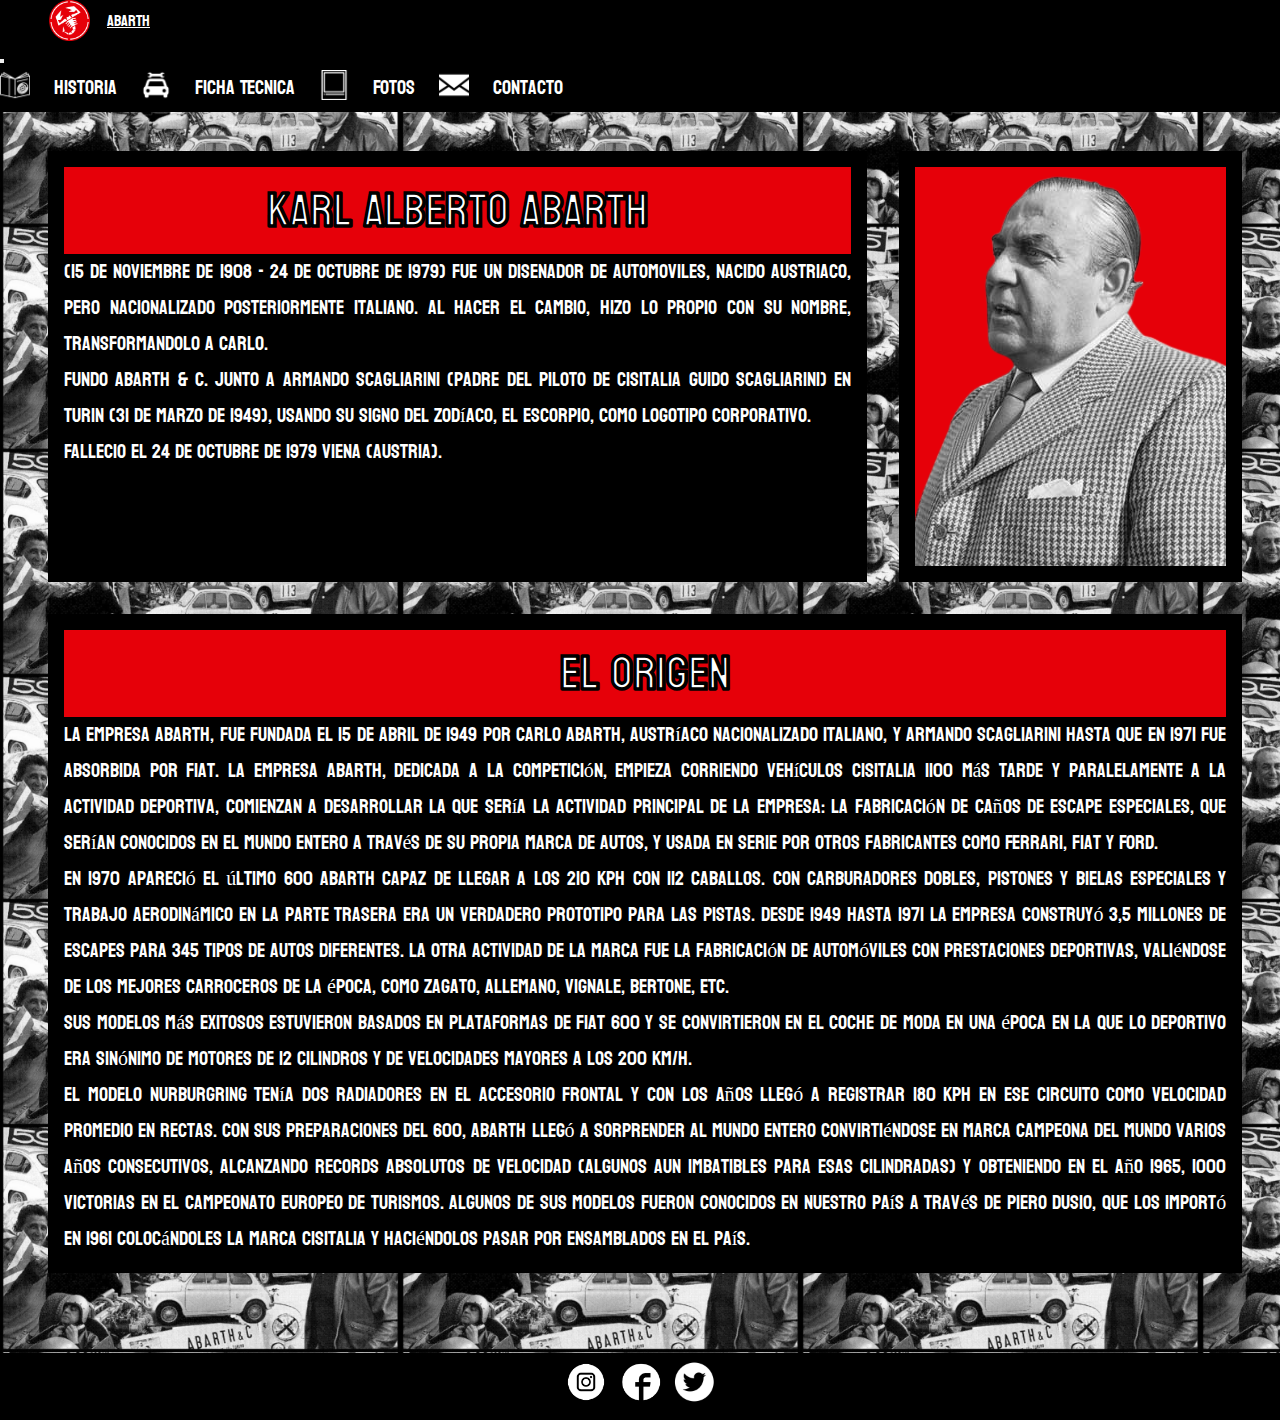
==== commit b693b3db: "modificacion 16/6" ====
--- a/2historia.html
+++ b/2historia.html
@@ -7,7 +7,7 @@
     <link href="https://cdn.jsdelivr.net/npm/bootstrap@5.2.0-beta1/dist/css/bootstrap.min.css" rel="stylesheet" integrity="sha384-0evHe/X+R7YkIZDRvuzKMRqM+OrBnVFBL6DOitfPri4tjfHxaWutUpFmBp4vmVor" crossorigin="anonymous">
   </head>
     <link rel="stylesheet" href="css/estilo.css" />
-    <title>FIAT 600</title>
+    <title>Abarth - La historia</title>
     <link rel="preconnect" href="https://fonts.googleapis.com" />
     <link rel="preconnect" href="https://fonts.gstatic.com" crossorigin />
     <link
--- a/css/estilo.css
+++ b/css/estilo.css
@@ -27,7 +27,7 @@
       padding-right: 1.5rem;
       display: inline-block;
       text-align: center;
-      font-size: 1.5rem; }
+      font-size: 1.25rem; }
       header .links li a {
         color: white;
         text-decoration: none; }
@@ -58,7 +58,7 @@
 
 .bodyPrincipal {
   background-image: url("/images/15172169099255.jpg");
-  background-size: 25rem;
+  background-size: 30rem;
   background-repeat: repeat;
   margin-top: 5vh;
   font-family: "Koulen", cursive; }
@@ -74,13 +74,13 @@
   background: #000000;
   background-size: cover;
   font-family: "Koulen", cursive;
-  background-image: url("images/15172169099255.jpg");
+  background-image: url("/images/15172169099255.jpg");
   background-size: 25rem; }
   .bodyHistoria .historia {
     width: 95%;
     margin: 5% auto;
     display: grid;
-    grid-template-areas: "bioHistoria imgHistoria"+    grid-template-areas: "bioHistoria imgHistoria"
  "textoHistoria textoHistoria ";
     grid-template-columns: 70% auto;
     grid-template-rows: 2, auto; }
@@ -122,24 +122,25 @@
 .bodyfichaTecnica {
   font-family: "Koulen", cursive;
   background: #e60009;
-  background-image: url("images/15172169099255.jpg");
+  background-image: url("/images/15172169099255.jpg");
   background-size: 25rem;
   background-repeat: repeat; }
   .bodyfichaTecnica .fichaTecnica {
     width: 90%;
     margin: 5% auto;
     display: grid;
-    grid-template-areas: "tabla video1"+    grid-template-areas: "tabla video1"
  "tabla video2";
     grid-template-columns: 50% 50%;
     grid-template-rows: 2, auto;
-    gap: 2.5%; }
+    gap: 5%; }
     .bodyfichaTecnica .fichaTecnica .tabla {
       grid-area: tabla;
       text-align: center;
       background-color: black;
       font-size: 1.25rem;
-      border: solid #e60009; }
+      border: solid #ffffff;
+      -webkit-text-stroke: 1px #000000; }
       .bodyfichaTecnica .fichaTecnica .tabla .video1 {
         grid-area: video1; }
       .bodyfichaTecnica .fichaTecnica .tabla .video2 {
@@ -147,20 +148,19 @@
       .bodyfichaTecnica .fichaTecnica .tabla th {
         font-size: 2rem;
         color: #ffffff;
-        text-align: center;
-        -webkit-text-stroke: 0.01px #000000; }
+        text-align: center; }
 
 .bodyFotos {
   background: #e60009;
   font-family: "Koulen", cursive;
   margin-top: 5vh;
   overflow-x: hidden;
-  background-image: url("images/15172169099255.jpg");
+  background-image: url("/images/15172169099255.jpg");
   background-size: 25rem;
   background-repeat: repeat; }
 
 .bodyContacto {
-  background-image: url("images/carlo-abarth.jpg");
+  background-image: url("/images/carlo-abarth.jpg");
   background-size: cover;
   background-repeat: no-repeat;
   font-family: "Koulen", cursive; }
@@ -185,6 +185,177 @@
       .bodyContacto .bodyFormulario .formulario .botones :hover {
         opacity: 0.5; }
 
+@media only screen and (max-width: 600px) {
+  /* ----------------------------HEADER------------------------------------------------- */
+  header {
+    max-width: 100vw; }
+  .logoPrincipal {
+    display: flex;
+    align-content: center;
+    margin-left: 1rem; }
+  .links {
+    display: flex;
+    align-content: center;
+    justify-content: space-between;
+    margin-right: 1rem; }
+  .links li {
+    padding-right: 1.5rem;
+    display: inline-block;
+    text-align: center;
+    font-size: 1.5rem; }
+  .links li a {
+    color: white;
+    text-decoration: none; }
+  .links li a:hover {
+    color: #e60009;
+    text-decoration: none; }
+  ul.navbar-nav.links.container-fluid {
+    width: 100%;
+    display: flex;
+    flex-direction: column; }
+  /* -----------------------------INDEX------------------------------------------------ */
+  .bodyPrincipal {
+    background-image: url("/images/15172169099255.jpg");
+    background-size: 25rem;
+    font-family: "Koulen", cursive;
+    overflow-x: hidden; }
+    .bodyPrincipal .imagenPrincipal {
+      min-height: 100vh; }
+      .bodyPrincipal .imagenPrincipal img {
+        position: relative;
+        top: 20vh;
+        width: 100vh;
+        margin: 2vw -26vw; }
+  /* -------------------------------HISTORIA---------------------------------------------- */
+  .bodyHistoria {
+    margin-top: 15vh;
+    background-image: url("/images/15172169099255.jpg");
+    background-size: cover;
+    font-family: "Koulen", cursive;
+    background-size: cover;
+    background-size: 25rem; }
+    .bodyHistoria .historia {
+      width: 95%;
+      margin: 5% auto;
+      display: grid;
+      grid-template-areas: "bioHistoria"
+ "imgHistoria"
+ "textoHistoria";
+      grid-template-columns: auto;
+      grid-template-rows: 3, auto; }
+      .bodyHistoria .historia .bioHistoria {
+        padding: 1rem;
+        grid-area: bioHistoria;
+        margin: 1rem;
+        text-align: justify;
+        font-size: 1rem;
+        color: white;
+        background-color: #000000; }
+        .bodyHistoria .historia .bioHistoria h1 {
+          text-align: center;
+          background: #e60009;
+          -webkit-text-stroke: 2px #000000;
+          font-size: 2rem; }
+      .bodyHistoria .historia .imgHistoria {
+        background: #e60009;
+        display: flex;
+        align-content: center;
+        justify-content: end;
+        margin: 1rem;
+        grid-area: imgHistoria;
+        border: solid 1rem black; }
+      .bodyHistoria .historia .textoHistoria {
+        padding: 1rem;
+        margin: 1rem;
+        grid-area: textoHistoria;
+        text-align: justify;
+        font-size: 1rem;
+        color: white;
+        background-color: #000000; }
+        .bodyHistoria .historia .textoHistoria h1 {
+          text-align: center;
+          background: #e60009;
+          -webkit-text-stroke: 2px #000000;
+          font-size: 2rem; }
+  /* ----------------------------FICHA-TECNICA------------------------------------------------- */
+  .bodyfichaTecnica {
+    font-family: "Koulen", cursive;
+    background: #e60009;
+    margin-top: 2rem;
+    background-image: url("/images/15172169099255.jpg");
+    background-size: 25rem;
+    background-repeat: repeat; }
+    .bodyfichaTecnica .fichaTecnica {
+      width: 90%;
+      margin: 5% auto;
+      display: grid;
+      grid-template-areas: "tabla"
+ " video1"
+ " video2";
+      grid-template-columns: auto;
+      grid-template-rows: auto;
+      gap: 2%; }
+      .bodyfichaTecnica .fichaTecnica .tabla {
+        width: 100%;
+        grid-area: tabla;
+        text-align: center;
+        background-color: black;
+        border: none;
+        font-size: 1rem;
+        border: solid #ffffff; }
+      .bodyfichaTecnica .fichaTecnica .video1 {
+        width: 100%;
+        grid-area: video1; }
+      .bodyfichaTecnica .fichaTecnica .video2 {
+        width: 100%;
+        grid-area: video2; }
+  /* ---------------------------FOTOS-------------------------------------------------- */
+  .bodyFotos {
+    background: #e60009;
+    font-family: "Koulen", cursive;
+    overflow-x: hidden;
+    background-image: url("/images/15172169099255.jpg");
+    background-size: cover; }
+  /* ----------------------------CONTACTO------------------------------------------------- */
+  .bodyContacto {
+    background-image: url("/images/carlo-abarth.jpg");
+    background-size: auto;
+    font-family: "Koulen", cursive; }
+    .bodyContacto .bodyFormulario {
+      display: grid;
+      grid-template-areas: "formulario formulario formulario";
+      grid-template-columns: 50% auto auto;
+      overflow-x: hidden;
+      align-content: center; }
+      .bodyContacto .bodyFormulario .formulario {
+        position: relative;
+        margin-top: 5vh;
+        grid-area: 1;
+        color: #ffffff;
+        background-color: #e60009;
+        border: none;
+        text-align: center; }
+        .bodyContacto .bodyFormulario .formulario form {
+          position: absolute;
+          top: 50%;
+          left: 50%;
+          transform: translate(-50%, -50%); }
+          .bodyContacto .bodyFormulario .formulario form .botones :hover {
+            opacity: 0.5; }
+  /* ----------------------------FOOTER------------------------------------------------- */
+  footer {
+    padding: 0.25rem;
+    display: flex;
+    flex-direction: row;
+    flex-wrap: wrap;
+    justify-content: center;
+    align-content: center;
+    background-color: black;
+    position: relative;
+    z-index: 999; }
+  footer img:hover {
+    opacity: 0.5; } }
+
 /* ---------------------------FOOTER-------------------------------------------------- */
 footer {
   padding: 0.25rem;
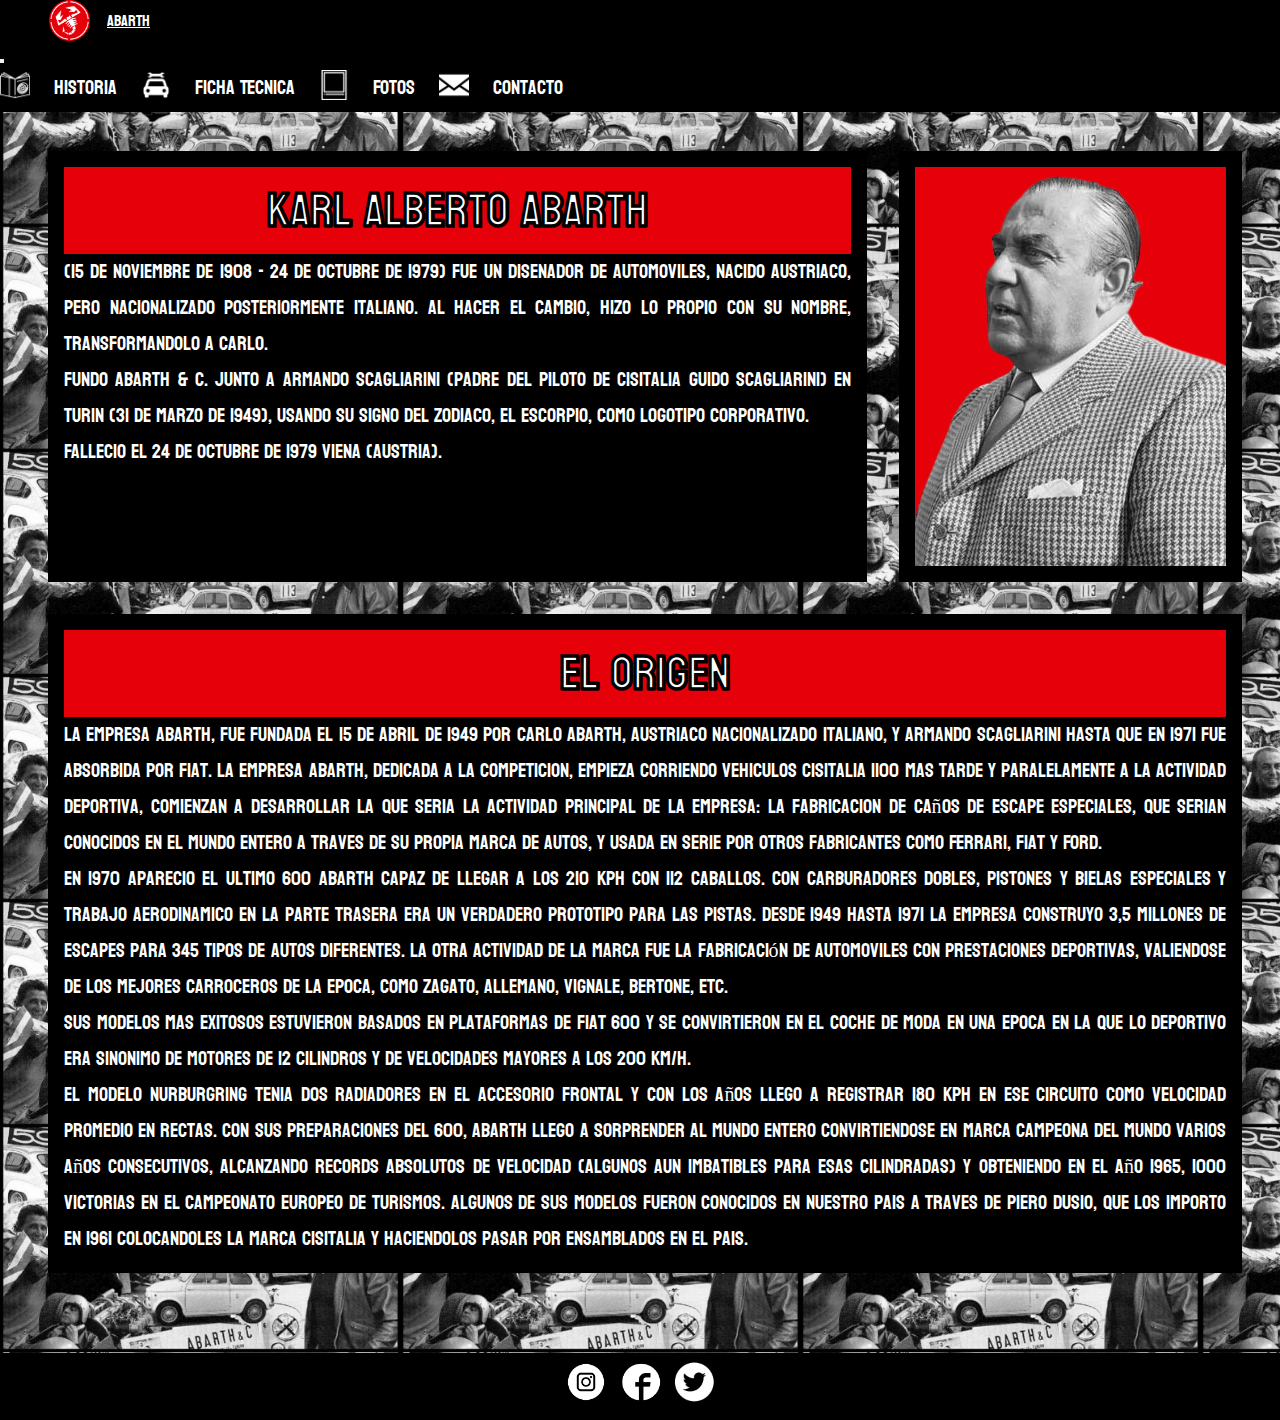
==== commit 5aa3bcbd: "entrega final" ====
--- a/2historia.html
+++ b/2historia.html
@@ -66,7 +66,7 @@
         <br />
         Fundo Abarth & C. junto a Armando Scagliarini (Padre del piloto de
         Cisitalia Guido Scagliarini) en Turin (31 de marzo de 1949), usando su
-        signo del zodíaco, el Escorpio, como logotipo corporativo.
+        signo del zodiaco, el Escorpio, como logotipo corporativo.
         <br />
         Fallecio el 24 de octubre de 1979 Viena (Austria).
       </div>
@@ -78,55 +78,55 @@
       <div class="textoHistoria">
         <h1>EL ORIGEN</h1>
         La empresa Abarth, fue fundada el 15 de abril de 1949 por Carlo Abarth,
-        austríaco nacionalizado italiano, y Armando Scagliarini hasta que en
+        austriaco nacionalizado italiano, y Armando Scagliarini hasta que en
         1971 fue absorbida por Fiat. La empresa Abarth, dedicada a la
-        competición, empieza corriendo vehículos Cisitalia 1100 más tarde y
+        competicion, empieza corriendo vehiculos Cisitalia 1100 mas tarde y
         paralelamente a la actividad deportiva, comienzan a desarrollar la que
-        sería la actividad principal de la empresa: la fabricación de caños de
-        escape especiales, que serían conocidos en el mundo entero a través de
+        seria la actividad principal de la empresa: la fabricacion de caños de
+        escape especiales, que serian conocidos en el mundo entero a traves de
         su propia marca de autos, y usada en serie por otros fabricantes como
         Ferrari, Fiat y Ford.
         <br />
-        En 1970 apareció el último 600 Abarth capaz de llegar a los 210 Kph con
+        En 1970 aparecio el ultimo 600 Abarth capaz de llegar a los 210 Kph con
         112 caballos. Con carburadores dobles, pistones y bielas especiales y
-        trabajo aerodinámico en la parte trasera era un verdadero prototipo para
-        las pistas. Desde 1949 hasta 1971 la empresa construyó 3,5 millones de
+        trabajo aerodinamico en la parte trasera era un verdadero prototipo para
+        las pistas. Desde 1949 hasta 1971 la empresa construyo 3,5 millones de
         escapes para 345 tipos de autos diferentes. La otra actividad de la
-        marca fue la fabricación de automóviles con prestaciones deportivas,
-        valiéndose de los mejores carroceros de la época, como Zagato, Allemano,
+        marca fue la fabricación de automoviles con prestaciones deportivas,
+        valiendose de los mejores carroceros de la epoca, como Zagato, Allemano,
         Vignale, Bertone, etc.
         <br />
-        Sus modelos más exitosos estuvieron basados en plataformas de Fiat 600 y
-        se convirtieron en el coche de moda en una época en la que lo deportivo
-        era sinónimo de motores de 12 cilindros y de velocidades mayores a los
+        Sus modelos mas exitosos estuvieron basados en plataformas de Fiat 600 y
+        se convirtieron en el coche de moda en una epoca en la que lo deportivo
+        era sinonimo de motores de 12 cilindros y de velocidades mayores a los
         200 km/h.
         <br />
-        El modelo Nurburgring tenía dos radiadores en el accesorio frontal y con
-        los años llegó a registrar 180 Kph en ese circuito como velocidad
-        promedio en rectas. Con sus preparaciones del 600, Abarth llegó a
-        sorprender al mundo entero convirtiéndose en marca campeona del mundo
+        El modelo Nurburgring tenia dos radiadores en el accesorio frontal y con
+        los años llego a registrar 180 Kph en ese circuito como velocidad
+        promedio en rectas. Con sus preparaciones del 600, Abarth llego a
+        sorprender al mundo entero convirtiendose en marca campeona del mundo
         varios años consecutivos, alcanzando records absolutos de velocidad
         (algunos aun imbatibles para esas cilindradas) y obteniendo en el año
         1965, 1000 victorias en el campeonato europeo de turismos. Algunos de
-        sus modelos fueron conocidos en nuestro país a través de Piero Dusio,
-        que los importó en 1961 colocándoles la marca Cisitalia y haciéndolos
-        pasar por ensamblados en el país.
+        sus modelos fueron conocidos en nuestro pais a traves de Piero Dusio,
+        que los importo en 1961 colocandoles la marca Cisitalia y haciendolos
+        pasar por ensamblados en el pais.
       </div>
     </section>
     <footer>
       <div class="logos">
-        <a href="#"
+        <a href="https://www.instagram.com/" target=”_blank”
           ><img src="images/instagram.jpg" width="50px" height="50px" alt=""/></a>
-        <a href="#"
+        <a href="https://www.facebook.com/" target=”_blank”
           ><img src="images/facebook.gif" width="50px" height="50px" alt=""/></a>
-        <a href="#"
+        <a href="https://twitter.com/" target=”_blank”
           ><img
             src="images/logo-twitter-blanco.png"
             width="50px"
             height="50px"
             alt=""
-        /></a>
-      </div>
+        /></a>      </div>
+        
     </footer>
     <script src="https://cdn.jsdelivr.net/npm/bootstrap@5.2.0-beta1/dist/js/bootstrap.bundle.min.js" integrity="sha384-pprn3073KE6tl6bjs2QrFaJGz5/SUsLqktiwsUTF55Jfv3qYSDhgCecCxMW52nD2" crossorigin="anonymous"></script>
   </body>
--- a/css/estilo.css
+++ b/css/estilo.css
@@ -58,7 +58,7 @@
 
 .bodyPrincipal {
   background-image: url("/images/15172169099255.jpg");
-  background-size: 30rem;
+  background-size: 25rem;
   background-repeat: repeat;
   margin-top: 5vh;
   font-family: "Koulen", cursive; }
@@ -68,6 +68,15 @@
     .bodyPrincipal .imagenPrincipal .imgAbarth {
       width: 90%;
       height: auto; }
+  .bodyPrincipal h1 {
+    text-align: center;
+    background: #e60009;
+    -webkit-text-stroke: 2px #000000;
+    font-size: 3rem;
+    width: 50%;
+    margin-left: 25%; }
+  .bodyPrincipal .tituloPrincipal {
+    margin-top: 6%; }
 
 .bodyHistoria {
   margin-top: 15vh;
@@ -80,7 +89,7 @@
     width: 95%;
     margin: 5% auto;
     display: grid;
-    grid-template-areas: "bioHistoria imgHistoria"
+    grid-template-areas: "bioHistoria imgHistoria"  "textoHistoria textoHistoria ";
     grid-template-columns: 70% auto;
     grid-template-rows: 2, auto; }
@@ -129,7 +138,7 @@
     width: 90%;
     margin: 5% auto;
     display: grid;
-    grid-template-areas: "tabla video1"
+    grid-template-areas: "tabla video1"  "tabla video2";
     grid-template-columns: 50% 50%;
     grid-template-rows: 2, auto;
@@ -189,30 +198,30 @@
   /* ----------------------------HEADER------------------------------------------------- */
   header {
     max-width: 100vw; }
-  .logoPrincipal {
-    display: flex;
-    align-content: center;
-    margin-left: 1rem; }
-  .links {
-    display: flex;
-    align-content: center;
-    justify-content: space-between;
-    margin-right: 1rem; }
-  .links li {
-    padding-right: 1.5rem;
-    display: inline-block;
-    text-align: center;
-    font-size: 1.5rem; }
-  .links li a {
-    color: white;
-    text-decoration: none; }
-  .links li a:hover {
-    color: #e60009;
-    text-decoration: none; }
-  ul.navbar-nav.links.container-fluid {
-    width: 100%;
-    display: flex;
-    flex-direction: column; }
+    header .logoPrincipal {
+      display: flex;
+      align-content: center;
+      margin-left: 1rem; }
+    header .links {
+      display: flex;
+      align-content: center;
+      justify-content: space-between;
+      margin-right: 1rem; }
+    header .links li {
+      padding-right: 1.5rem;
+      display: inline-block;
+      text-align: center;
+      font-size: 1.5rem; }
+    header .links li a {
+      color: white;
+      text-decoration: none; }
+    header .links li a:hover {
+      color: #e60009;
+      text-decoration: none; }
+    header ul.navbar-nav.links.container-fluid {
+      width: 100%;
+      display: flex;
+      flex-direction: column; }
   /* -----------------------------INDEX------------------------------------------------ */
   .bodyPrincipal {
     background-image: url("/images/15172169099255.jpg");
@@ -238,8 +247,8 @@
       width: 95%;
       margin: 5% auto;
       display: grid;
-      grid-template-areas: "bioHistoria"
- "imgHistoria"
+      grid-template-areas: "bioHistoria"+ "imgHistoria"  "textoHistoria";
       grid-template-columns: auto;
       grid-template-rows: 3, auto; }
@@ -289,8 +298,8 @@
       width: 90%;
       margin: 5% auto;
       display: grid;
-      grid-template-areas: "tabla"
- " video1"
+      grid-template-areas: "tabla"+ " video1"  " video2";
       grid-template-columns: auto;
       grid-template-rows: auto;
@@ -322,6 +331,7 @@
     background-size: auto;
     font-family: "Koulen", cursive; }
     .bodyContacto .bodyFormulario {
+      height: 100vh;
       display: grid;
       grid-template-areas: "formulario formulario formulario";
       grid-template-columns: 50% auto auto;
